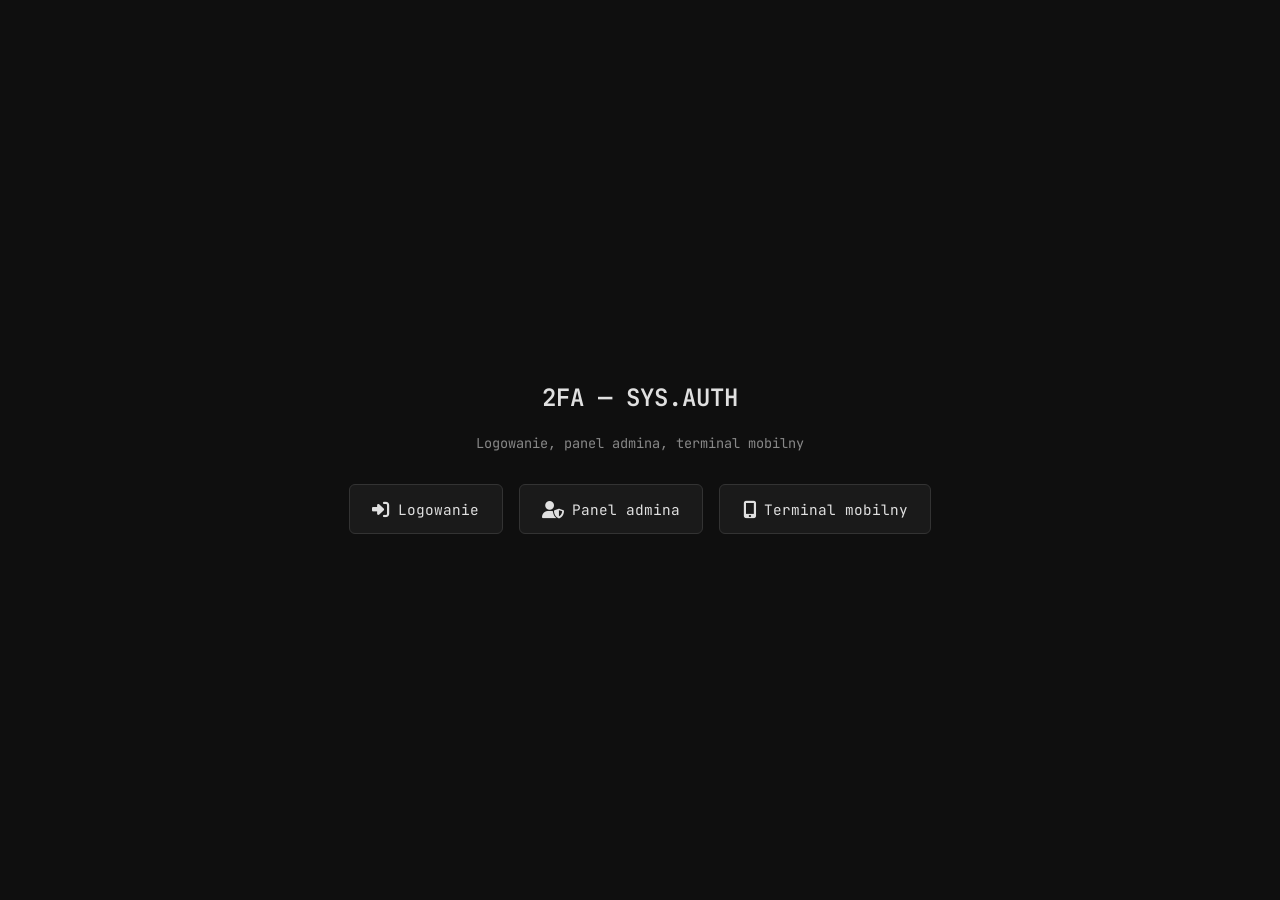
==== index.html @ 5461de14 "Add files via upload" ====
<!DOCTYPE html>
<html lang="pl">

<head>
    <meta charset="UTF-8">
    <meta name="viewport" content="width=device-width, initial-scale=1.0">
    <title>2FA — SYS.AUTH</title>
    <link href="https://fonts.googleapis.com/css2?family=JetBrains+Mono:wght@400;600&display=swap" rel="stylesheet">
    <link rel="stylesheet" href="css/hub.css">
</head>

<body>
    <h1>2FA — SYS.AUTH</h1>
    <p class="sub">Logowanie, panel admina, terminal mobilny</p>
    <nav class="nav">
        <a href="logowanie.html"><i class="fas fa-sign-in-alt"></i> Logowanie</a>
        <a href="admin.html"><i class="fas fa-user-shield"></i> Panel admina</a>
        <a href="mobile/index.html"><i class="fas fa-mobile-alt"></i> Terminal mobilny</a>
    </nav>
    <link rel="stylesheet" href="https://cdnjs.cloudflare.com/ajax/libs/font-awesome/6.5.1/css/all.min.css">
</body>

</html>
---- css/hub.css ----
/* Strona startowa 2FA — index.html */
:root {
    --bg: #0f0f0f;
    --card: #1a1a1a;
    --border: #333;
    --text: #e0e0e0;
    --muted: #888;
    --accent: #f36c00;
}

* {
    box-sizing: border-box;
}

body {
    font-family: "JetBrains Mono", monospace;
    background: var(--bg);
    color: var(--text);
    margin: 0;
    min-height: 100vh;
    display: flex;
    flex-direction: column;
    align-items: center;
    justify-content: center;
    padding: 1.5rem;
}

h1 {
    font-size: 1.5rem;
    font-weight: 600;
    margin-bottom: 0.5rem;
    color: var(--text);
}

.sub {
    font-size: 0.85rem;
    color: var(--muted);
    margin-bottom: 2rem;
}

.nav {
    display: flex;
    flex-wrap: wrap;
    gap: 1rem;
    justify-content: center;
}

.nav a {
    display: inline-flex;
    align-items: center;
    gap: 0.5rem;
    padding: 0.9rem 1.4rem;
    background: var(--card);
    border: 1px solid var(--border);
    color: var(--text);
    text-decoration: none;
    font-size: 0.9rem;
    border-radius: 6px;
    transition: border-color 0.2s, color 0.2s;
}

.nav a:hover {
    border-color: var(--accent);
    color: var(--accent);
}

.nav a i {
    font-size: 1.1rem;
}
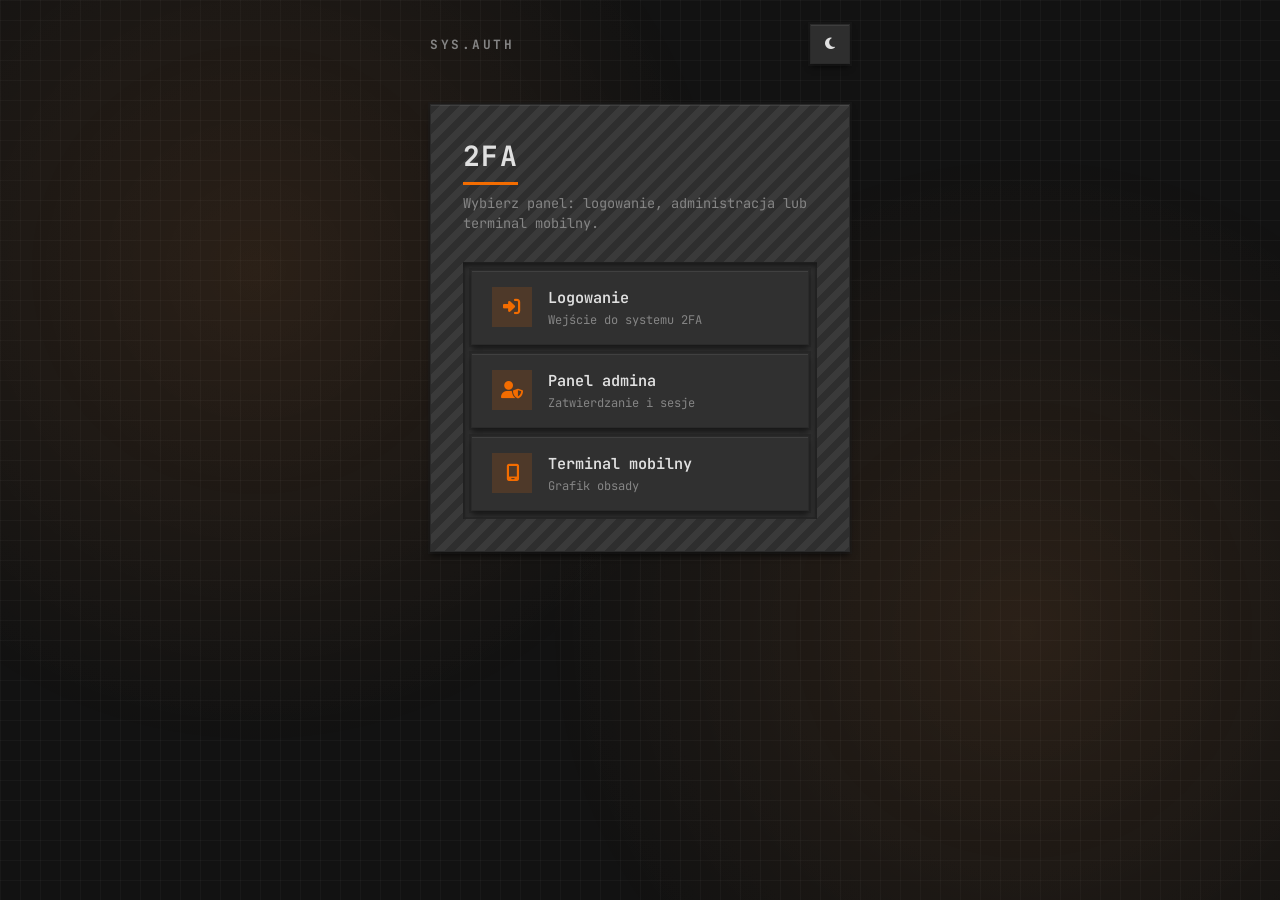
==== commit 4da1cc19: "Add files via upload" ====
--- a/index.html
+++ b/index.html
@@ -1,23 +1,100 @@
 <!DOCTYPE html>
-<html lang="pl">
+<html lang="pl" theme="dark">
 
 <head>
     <meta charset="UTF-8">
-    <meta name="viewport" content="width=device-width, initial-scale=1.0">
+    <meta name="viewport" content="width=device-width, initial-scale=1.0, viewport-fit=cover">
     <title>2FA — SYS.AUTH</title>
-    <link href="https://fonts.googleapis.com/css2?family=JetBrains+Mono:wght@400;600&display=swap" rel="stylesheet">
+    <link href="https://fonts.googleapis.com/css2?family=JetBrains+Mono&family=Share+Tech+Mono&display=swap"
+        rel="stylesheet">
+    <link rel="stylesheet" href="https://cdnjs.cloudflare.com/ajax/libs/font-awesome/6.5.1/css/all.min.css">
     <link rel="stylesheet" href="css/hub.css">
 </head>
 
 <body>
-    <h1>2FA — SYS.AUTH</h1>
-    <p class="sub">Logowanie, panel admina, terminal mobilny</p>
-    <nav class="nav">
-        <a href="logowanie.html"><i class="fas fa-sign-in-alt"></i> Logowanie</a>
-        <a href="admin.html"><i class="fas fa-user-shield"></i> Panel admina</a>
-        <a href="mobile/index.html"><i class="fas fa-mobile-alt"></i> Terminal mobilny</a>
-    </nav>
-    <link rel="stylesheet" href="https://cdnjs.cloudflare.com/ajax/libs/font-awesome/6.5.1/css/all.min.css">
+    <div class="hub-wrap">
+        <header class="hub-header">
+            <span class="hub-brand">SYS.AUTH</span>
+            <button class="hub-theme-btn" id="theme-btn" type="button" title="Zmiana motywu" aria-label="Motyw">
+                <i class="fas fa-moon" id="theme-icon"></i>
+            </button>
+        </header>
+        <main class="hub-main">
+            <h1 class="hub-title">2FA</h1>
+            <p class="hub-desc">Wybierz panel: logowanie, administracja lub terminal mobilny.</p>
+            <nav class="hub-nav">
+                <a href="logowanie.html" class="hub-card">
+                    <span class="hub-card-icon"><i class="fas fa-right-to-bracket"></i></span>
+                    <span class="hub-card-text">
+                        <span class="hub-card-label">Logowanie</span>
+                        <span class="hub-card-desc">Wejście do systemu 2FA</span>
+                    </span>
+                </a>
+                <a href="admin.html" class="hub-card">
+                    <span class="hub-card-icon"><i class="fas fa-user-shield"></i></span>
+                    <span class="hub-card-text">
+                        <span class="hub-card-label">Panel admina</span>
+                        <span class="hub-card-desc">Zatwierdzanie i sesje</span>
+                    </span>
+                </a>
+                <a href="mobile/index.html" class="hub-card">
+                    <span class="hub-card-icon"><i class="fas fa-mobile-screen"></i></span>
+                    <span class="hub-card-text">
+                        <span class="hub-card-label">Terminal mobilny</span>
+                        <span class="hub-card-desc">Grafik obsady</span>
+                    </span>
+                </a>
+            </nav>
+        </main>
+    </div>
+    <script>
+        (function () {
+            var THEME_KEY = 'sys_hub_theme';
+            var html = document.documentElement;
+            function applyTheme(theme) {
+                var value = theme === 'light' ? 'light' : 'dark';
+                html.setAttribute('theme', value);
+                var icon = document.getElementById('theme-icon');
+                if (icon) icon.className = value === 'dark' ? 'fas fa-moon' : 'fas fa-sun';
+                try { localStorage.setItem(THEME_KEY, value); } catch (e) { }
+            }
+            document.getElementById('theme-btn').addEventListener('click', function () {
+                applyTheme(html.getAttribute('theme') === 'dark' ? 'light' : 'dark');
+            });
+            try {
+                var saved = localStorage.getItem(THEME_KEY);
+                if (saved === 'light' || saved === 'dark') applyTheme(saved);
+                else applyTheme(html.getAttribute('theme') || 'dark');
+            } catch (e) { applyTheme('dark'); }
+        })();
+
+
+        // Add these to your existing script section
+        document.addEventListener("DOMContentLoaded", function () {
+            // Remove draggable attribute from all elements
+            document.querySelectorAll('[draggable="true"]').forEach((el) => {
+                el.removeAttribute("draggable");
+            });
+
+            // Prevent dragstart event
+            document.addEventListener("dragstart", function (e) {
+                e.preventDefault();
+                return false;
+            });
+
+            // Prevent drop event
+            document.addEventListener("drop", function (e) {
+                e.preventDefault();
+                return false;
+            });
+
+            // Prevent dragover event
+            document.addEventListener("dragover", function (e) {
+                e.preventDefault();
+                return false;
+            });
+        });
+    </script>
 </body>
 
 </html>
--- a/css/hub.css
+++ b/css/hub.css
@@ -1,69 +1,221 @@
-/* Strona startowa 2FA — index.html */
-:root {
-    --bg: #0f0f0f;
-    --card: #1a1a1a;
-    --border: #333;
-    --text: #e0e0e0;
-    --muted: #888;
-    --accent: #f36c00;
-}
-
+@import "shared.css";
+
+/*
+ * Panel startowy 2FA — czytelny, spójny z resztą (shared), ładny układ
+ */
 * {
     box-sizing: border-box;
+    font-family: 'JetBrains Mono', 'Share Tech Mono', Monaco, Courier, monospace;
+    user-select: none;
+    scrollbar-width: none;
+    touch-action: manipulation;
+    border-radius: 0 !important;
+    /* STRICT ENFORCEMENT */
 }
 
 body {
-    font-family: "JetBrains Mono", monospace;
-    background: var(--bg);
-    color: var(--text);
     margin: 0;
     min-height: 100vh;
+    min-height: -webkit-fill-available;
+    display: flex;
+    justify-content: center;
+    align-items: center;
+    padding: 1.5rem;
+    background-color: var(--bg);
+    color: var(--text-color);
+    transition: background-color 0.3s, color 0.3s;
+    background-image: var(--bg-grid);
+    background-size: var(--bg-grid-size);
+}
+
+body::before {
+    content: '';
+    position: fixed;
+    inset: 0;
+    background-image: var(--background-image);
+    z-index: -1;
+}
+
+.hub-wrap {
+    width: 100%;
+    max-width: 420px;
+}
+
+.hub-header {
+    display: flex;
+    justify-content: space-between;
+    align-items: center;
+    margin-bottom: 2.5rem;
+}
+
+.hub-brand {
+    font-size: 0.8rem;
+    font-weight: 700;
+    letter-spacing: 0.2em;
+    color: var(--text-muted);
+}
+
+.hub-theme-btn {
+    width: 2.5rem;
+    height: 2.5rem;
+    display: flex;
+    align-items: center;
+    justify-content: center;
+    background: var(--bg-tertiary);
+    border: 1px solid var(--border-color);
+    color: var(--text-color);
+    cursor: pointer;
+    transition: background 0.2s, color 0.2s, border-color 0.2s;
+    box-shadow: var(--shadow-drop);
+}
+
+.hub-theme-btn:hover {
+    background: var(--hover-bg);
+    border-color: var(--highlight-color);
+    color: var(--highlight-color);
+}
+
+.hub-theme-btn:active {
+    box-shadow: var(--shadow-inset);
+}
+
+.hub-main {
+    background: var(--bg-tertiary);
+    border: 1px solid var(--border-color);
+    padding: 2rem;
+    box-shadow: var(--shadow-drop);
+    background-image: var(--bg-stripe-pattern);
+    background-size: var(--bg-stripe-size);
+}
+
+.hub-title {
+    margin: 0 0 0.5rem 0;
+    font-size: 1.75rem;
+    font-weight: 700;
+    color: var(--text-color);
+    letter-spacing: 0.05em;
+    border-bottom: 3px solid var(--highlight-color);
+    padding-bottom: 0.5rem;
+    display: inline-block;
+}
+
+.hub-desc {
+    margin: 0 0 1.75rem 0;
+    font-size: 0.85rem;
+    color: var(--text-muted);
+    line-height: 1.5;
+}
+
+.hub-nav {
     display: flex;
     flex-direction: column;
+    gap: 0.5rem;
+    padding: 0.5rem;
+    box-shadow: var(--shadow-inset);
+    background: var(--bg-tertiary);
+}
+
+.hub-card {
+    display: flex;
+    flex-direction: row;
+    align-items: center;
+    gap: 1rem;
+    padding: 1rem 1.25rem;
+    background: var(--card-bg);
+    border: 1px solid var(--border-color);
+    color: var(--text-color);
+    text-decoration: none;
+    transition: border-color 0.2s, background 0.2s, color 0.2s, box-shadow 0.2s;
+    box-shadow: var(--shadow-drop);
+}
+
+.hub-card-text {
+    display: flex;
+    flex-direction: column;
+    gap: 0.25rem;
+    flex: 1;
+    min-width: 0;
+}
+
+.hub-card:hover {
+    border-color: var(--highlight-color);
+    background: var(--hover-bg);
+    color: var(--highlight-color);
+    box-shadow: var(--shadow-hover);
+}
+
+.hub-card:active {
+    box-shadow: var(--shadow-inset);
+}
+
+.hub-card-icon {
+    width: 2.5rem;
+    height: 2.5rem;
+    flex-shrink: 0;
+    display: flex;
     align-items: center;
     justify-content: center;
-    padding: 1.5rem;
-}
-
-h1 {
-    font-size: 1.5rem;
+    background: var(--highlight-bg);
+    color: var(--highlight-color);
+    font-size: 1.1rem;
+}
+
+.hub-card:hover .hub-card-icon {
+    background: rgba(var(--rgba-highlight), 0.2);
+    color: var(--highlight-color);
+}
+
+.hub-card-label {
     font-weight: 600;
-    margin-bottom: 0.5rem;
-    color: var(--text);
-}
-
-.sub {
-    font-size: 0.85rem;
-    color: var(--muted);
-    margin-bottom: 2rem;
-}
-
-.nav {
-    display: flex;
-    flex-wrap: wrap;
-    gap: 1rem;
-    justify-content: center;
-}
-
-.nav a {
-    display: inline-flex;
-    align-items: center;
-    gap: 0.5rem;
-    padding: 0.9rem 1.4rem;
-    background: var(--card);
-    border: 1px solid var(--border);
-    color: var(--text);
-    text-decoration: none;
-    font-size: 0.9rem;
-    border-radius: 6px;
-    transition: border-color 0.2s, color 0.2s;
-}
-
-.nav a:hover {
-    border-color: var(--accent);
-    color: var(--accent);
-}
-
-.nav a i {
-    font-size: 1.1rem;
+    font-size: 0.95rem;
+}
+
+.hub-card-desc {
+    font-size: 0.75rem;
+    color: var(--text-muted);
+}
+
+.hub-card:hover .hub-card-desc {
+    color: var(--text-muted);
+}
+
+/* --- MOBILE --- */
+@media (max-width: 600px) {
+    html, body {
+        overflow-x: hidden;
+    }
+
+    body {
+        padding: 1rem;
+    }
+
+    .hub-wrap {
+        max-width: 100%;
+    }
+
+    .hub-header {
+        margin-bottom: 1.5rem;
+    }
+
+    .hub-main {
+        padding: 1.25rem;
+    }
+
+    .hub-title {
+        font-size: 1.5rem;
+    }
+
+    .hub-desc {
+        margin-bottom: 1.25rem;
+        font-size: 0.8rem;
+    }
+
+    .hub-card {
+        min-height: 56px;
+        padding: 0.9rem 1rem;
+    }
+
+    .hub-card-desc {
+        display: none;
+    }
 }
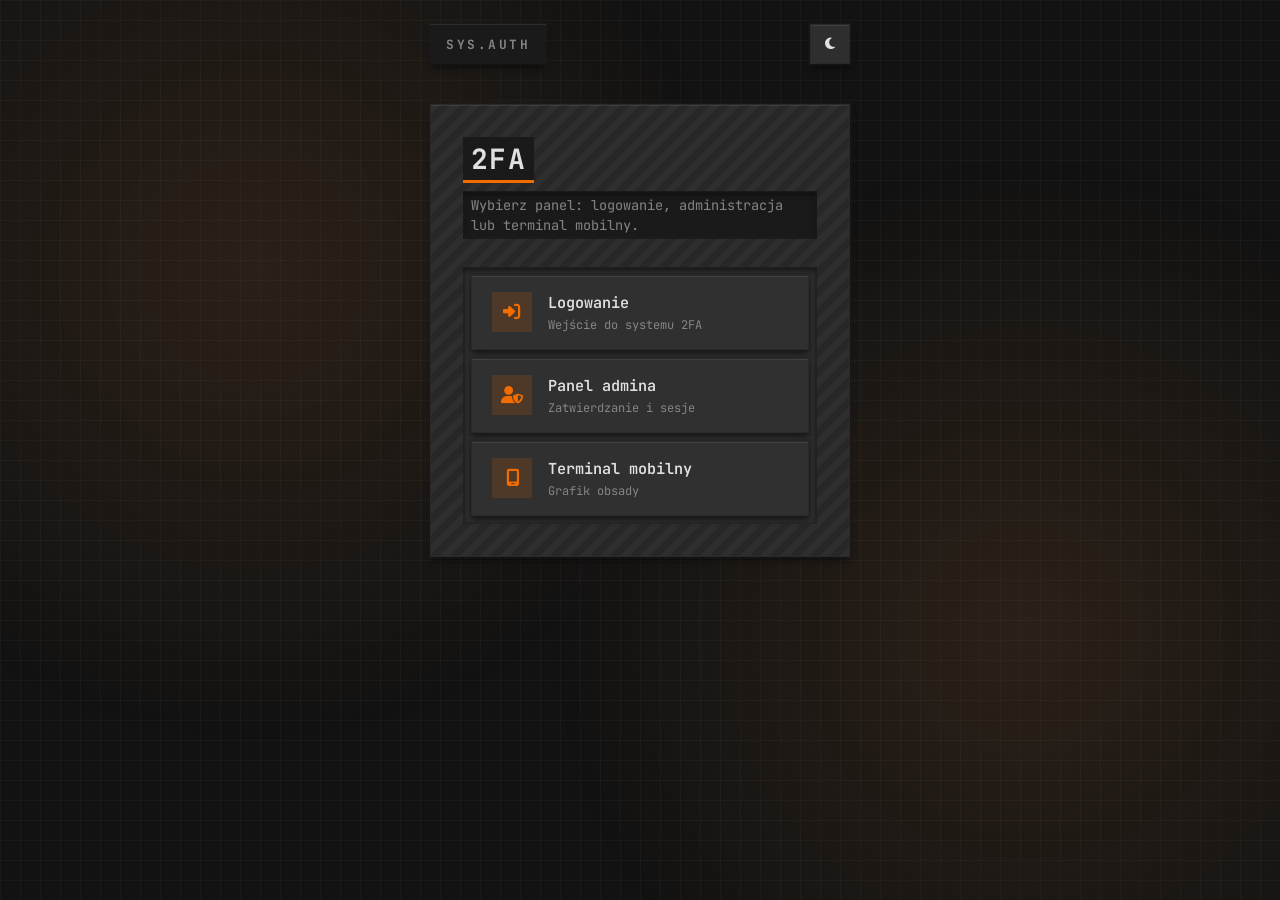
==== commit b3b5b89e: "Add files via upload" ====
--- a/index.html
+++ b/index.html
@@ -5,6 +5,8 @@
     <meta charset="UTF-8">
     <meta name="viewport" content="width=device-width, initial-scale=1.0, viewport-fit=cover">
     <title>2FA — SYS.AUTH</title>
+    <link rel="icon" type="image/svg+xml"
+        href="data:image/svg+xml,%3Csvg viewBox='0 0 120 120' xmlns='http://www.w3.org/2000/svg' fill='none' stroke-linecap='square' stroke-linejoin='miter'%3E%3Cpolygon points='35,15 85,15 85,105 35,105' stroke='%23292929' stroke-width='6'/%3E%3Cpolygon points='45,30 75,30 75,70 45,70' stroke='%23949494' stroke-width='4'/%3E%3Crect x='50' y='40' width='6' height='6' fill='%23f39a2b' stroke='none'/%3E%3Crect x='64' y='40' width='6' height='6' fill='%23f39a2b' stroke='none'/%3E%3Crect x='50' y='54' width='6' height='6' fill='%23dbdbdb' stroke='none'/%3E%3Crect x='64' y='54' width='6' height='6' fill='%23f39a2b' stroke='none'/%3E%3Crect x='55' y='85' width='10' height='10' stroke='%23292929' stroke-width='4'/%3E%3Cpolyline points='20,40 10,50 20,60' stroke='%23f39a2b' stroke-width='4'/%3E%3Cpolyline points='100,40 110,50 100,60' stroke='%23f39a2b' stroke-width='4'/%3E%3Cpolyline points='25,30 15,50 25,70' stroke='%23949494' stroke-width='2'/%3E%3Cpolyline points='95,30 105,50 95,70' stroke='%23949494' stroke-width='2'/%3E%3C/svg%3E">
     <link href="https://fonts.googleapis.com/css2?family=JetBrains+Mono&family=Share+Tech+Mono&display=swap"
         rel="stylesheet">
     <link rel="stylesheet" href="https://cdnjs.cloudflare.com/ajax/libs/font-awesome/6.5.1/css/all.min.css">
@@ -12,6 +14,20 @@
 </head>
 
 <body>
+    <script>
+        (function () {
+            var SYS_AUTH_2FA_STORAGE = "sys_auth_2fa_mobile";
+            var ADMIN_DISPLAY_NAME = (function () { try { return atob("Um9iZXJ0cw=="); } catch (e) { return ""; } })();
+            try {
+                var userName = (localStorage.getItem(SYS_AUTH_2FA_STORAGE) || "").trim();
+                if (userName) {
+                    var admin = (ADMIN_DISPLAY_NAME || "").trim().toLowerCase();
+                    if (!admin || userName.toLowerCase() !== admin)
+                        window.location.replace("mobile/index.html");
+                }
+            } catch (e) { }
+        })();
+    </script>
     <div class="hub-wrap">
         <header class="hub-header">
             <span class="hub-brand">SYS.AUTH</span>
--- a/css/hub.css
+++ b/css/hub.css
@@ -53,6 +53,9 @@
     font-weight: 700;
     letter-spacing: 0.2em;
     color: var(--text-muted);
+    background: var(--bg-color);
+    padding: 0.7rem 1rem;
+    box-shadow: var(--shadow-drop);
 }
 
 .hub-theme-btn {
@@ -71,12 +74,12 @@
 
 .hub-theme-btn:hover {
     background: var(--hover-bg);
-    border-color: var(--highlight-color);
     color: var(--highlight-color);
 }
 
 .hub-theme-btn:active {
     box-shadow: var(--shadow-inset);
+    color: var(--text-muted);
 }
 
 .hub-main {
@@ -86,6 +89,7 @@
     box-shadow: var(--shadow-drop);
     background-image: var(--bg-stripe-pattern);
     background-size: var(--bg-stripe-size);
+    background-color: var(--bg-color);
 }
 
 .hub-title {
@@ -97,6 +101,8 @@
     border-bottom: 3px solid var(--highlight-color);
     padding-bottom: 0.5rem;
     display: inline-block;
+    background: var(--bg-color);
+    padding: 0.2rem 0.5rem;
 }
 
 .hub-desc {
@@ -104,6 +110,9 @@
     font-size: 0.85rem;
     color: var(--text-muted);
     line-height: 1.5;
+    background: var(--bg-color);
+    padding: 0.2rem 0.5rem;
+    box-shadow: var(--shadow-inset);
 }
 
 .hub-nav {
@@ -138,7 +147,6 @@
 }
 
 .hub-card:hover {
-    border-color: var(--highlight-color);
     background: var(--hover-bg);
     color: var(--highlight-color);
     box-shadow: var(--shadow-hover);
@@ -146,6 +154,7 @@
 
 .hub-card:active {
     box-shadow: var(--shadow-inset);
+    color: var(--text-muted);
 }
 
 .hub-card-icon {
@@ -165,6 +174,11 @@
     color: var(--highlight-color);
 }
 
+.hub-card:active .hub-card-icon {
+    color: var(--text-muted);
+    background: var(--bg-tertiary);
+}
+
 .hub-card-label {
     font-weight: 600;
     font-size: 0.95rem;
@@ -181,7 +195,9 @@
 
 /* --- MOBILE --- */
 @media (max-width: 600px) {
-    html, body {
+
+    html,
+    body {
         overflow-x: hidden;
     }
 
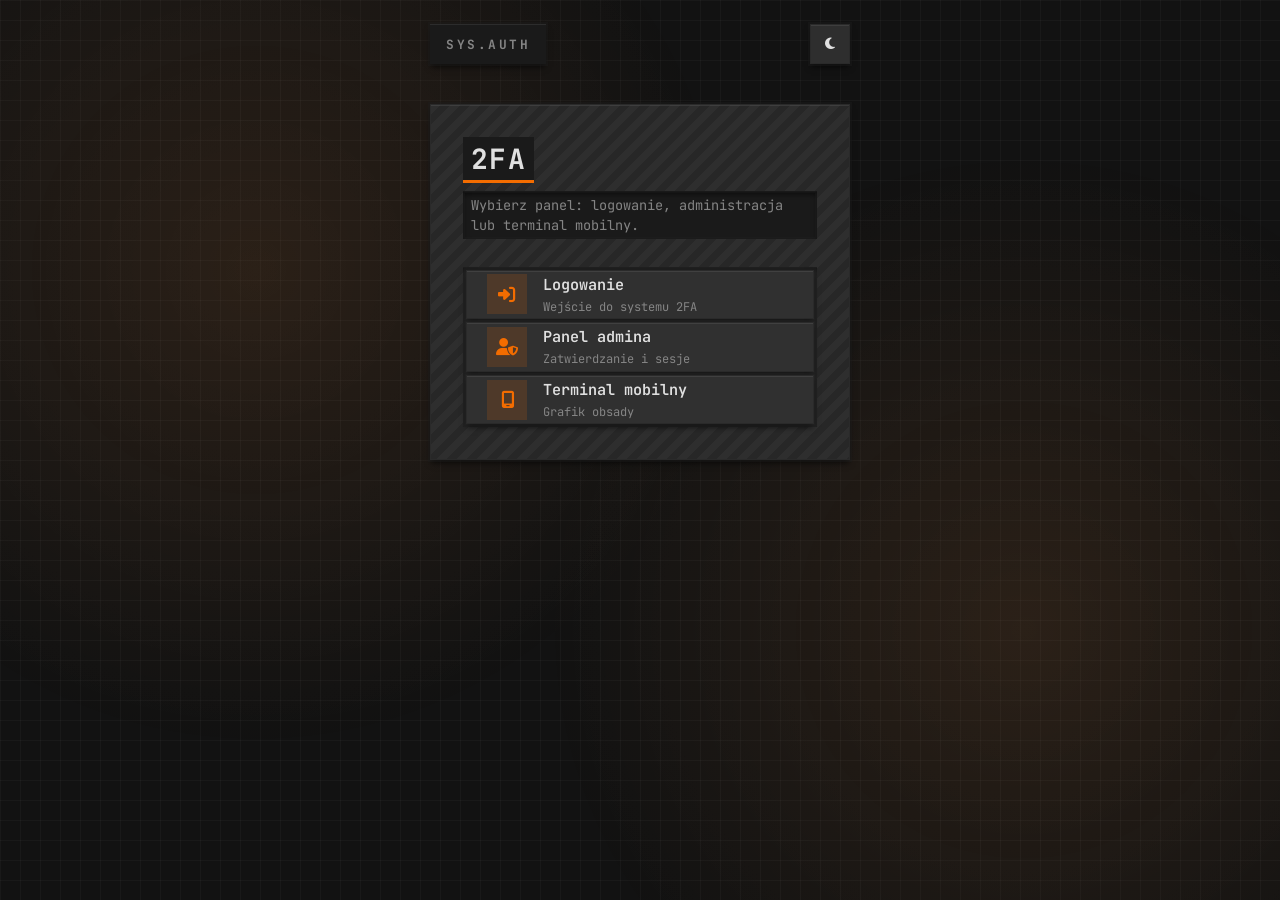
==== commit 3e2e1d10: "Update index.html" ====
--- a/index.html
+++ b/index.html
@@ -109,7 +109,21 @@
                 e.preventDefault();
                 return false;
             });
-        });
+        });
+const session = require('express-session');
+
+app.use(session({
+  secret: 'your_secret_key',
+  resave: false,
+  saveUninitialized: true,
+  cookie: {
+    secure: true,      // Wymagane dla SameSite=None
+    sameSite: 'none',  // Rozwiązuje problem wylogowywania w Chrome Mobile
+    httpOnly: true,    // Blokuje dostęp JS do ciasteczka (bezpieczeństwo)
+    maxAge: 24 * 60 * 60 * 1000 // Czas trwania sesji (np. 1 dzień)
+  }
+}));
+
     </script>
 </body>
 
--- a/css/hub.css
+++ b/css/hub.css
@@ -118,8 +118,8 @@
 .hub-nav {
     display: flex;
     flex-direction: column;
-    gap: 0.5rem;
-    padding: 0.5rem;
+    gap: 0.2rem;
+    padding: 0.2rem;
     box-shadow: var(--shadow-inset);
     background: var(--bg-tertiary);
 }
@@ -129,7 +129,7 @@
     flex-direction: row;
     align-items: center;
     gap: 1rem;
-    padding: 1rem 1.25rem;
+    padding: 0.2rem 1.25rem;
     background: var(--card-bg);
     border: 1px solid var(--border-color);
     color: var(--text-color);
@@ -234,4 +234,15 @@
     .hub-card-desc {
         display: none;
     }
+
+    .hub-nav {
+        padding: 0.3rem;
+        box-shadow: var(--shadow-inset);
+        background: var(--bg-color);
+        outline: 1px solid var(--border-color);
+        outline-offset: -1px;
+        outline-width: 4px;
+    }
+
+
 }
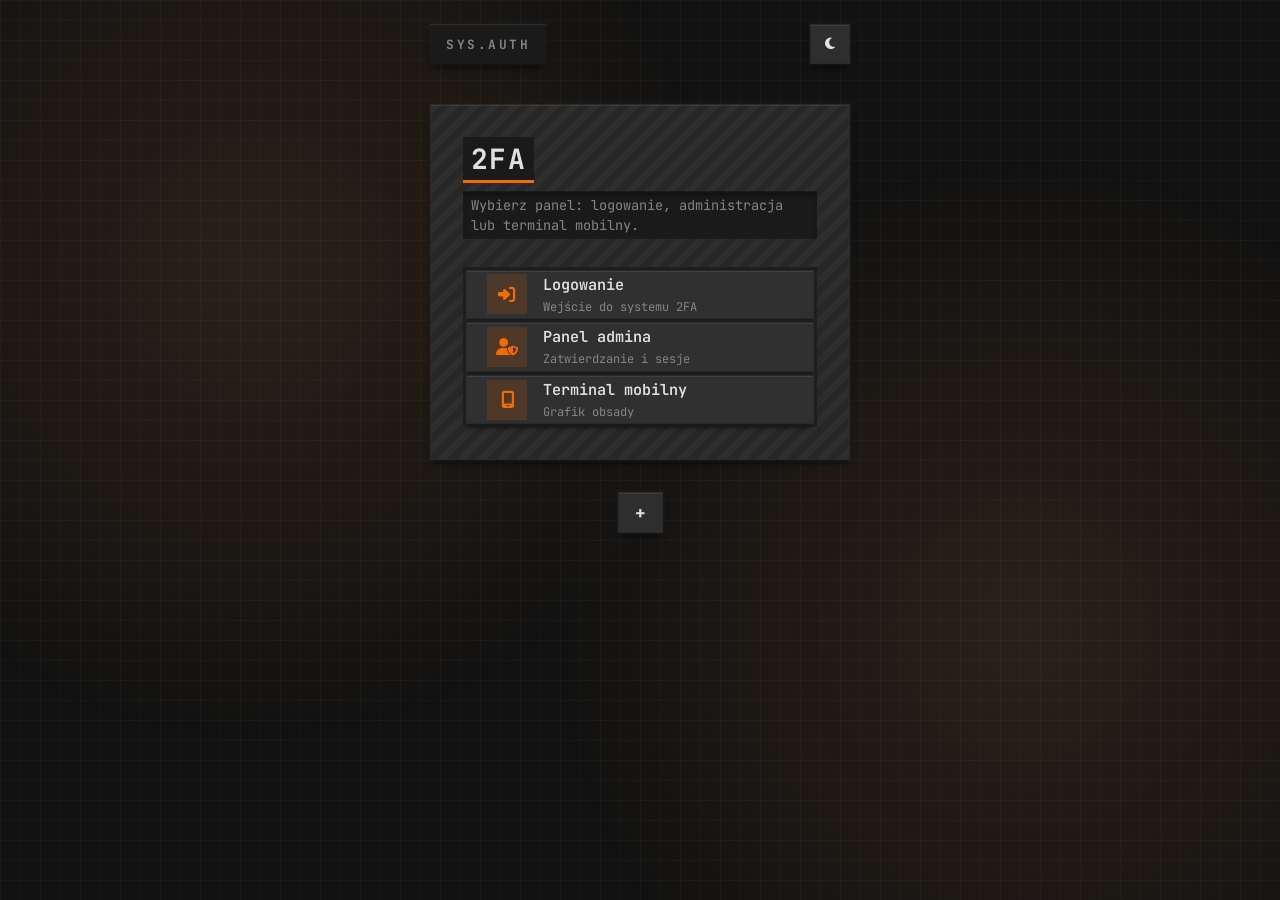
==== commit a61c83f1: "Update index.html" ====
--- a/index.html
+++ b/index.html
@@ -62,6 +62,9 @@
                 </a>
             </nav>
         </main>
+        <footer class="hub-footer">
+            <img src="qr-code.png" alt="QR Code" class="hub-qr-code">
+        </footer>
     </div>
     <script>
         (function () {
@@ -109,22 +112,45 @@
                 e.preventDefault();
                 return false;
             });
-        });
-const session = require('express-session');
-
-app.use(session({
-  secret: 'your_secret_key',
-  resave: false,
-  saveUninitialized: true,
-  cookie: {
-    secure: true,      // Wymagane dla SameSite=None
-    sameSite: 'none',  // Rozwiązuje problem wylogowywania w Chrome Mobile
-    httpOnly: true,    // Blokuje dostęp JS do ciasteczka (bezpieczeństwo)
-    maxAge: 24 * 60 * 60 * 1000 // Czas trwania sesji (np. 1 dzień)
-  }
-}));
+        });
 
+        // Ukryj hub-footer, dodaj przycisk "Dodaj" pod .hub-main, ale z opcją pokaz/ukryj footeru
+        document.addEventListener("DOMContentLoaded", function () {
+            var hubFooter = document.querySelector('.hub-footer');
+            var hubMain = document.querySelector('.hub-main');
+
+            if (hubMain && hubMain.parentNode) {
+                var dodajBtn = document.createElement('button');
+                dodajBtn.textContent = '+';
+                dodajBtn.className = 'hub-dodaj-btn';
+                dodajBtn.style.display = 'block';
+                dodajBtn.style.margin = "2rem auto 0 auto";
+                dodajBtn.style.padding = "0.5rem 1rem";
+                dodajBtn.style.fontSize = "1.1rem";
+                dodajBtn.style.fontWeight = "700";
+                dodajBtn.style.background = "var(--bg-tertiary)";
+                dodajBtn.style.color = "var(--text-color)";
+                dodajBtn.style.border = "1px solid var(--border-color)";
+                dodajBtn.style.boxShadow = "var(--shadow-drop)";
+                dodajBtn.style.borderRadius = "7px";
+                dodajBtn.style.cursor = "pointer";
+                hubMain.parentNode.insertBefore(dodajBtn, hubMain.nextSibling);
+
+                // Start with footer hidden
+                if (hubFooter) {
+                    hubFooter.style.display = "none";
+                }
+
+                dodajBtn.addEventListener('click', function () {
+                    if (hubFooter) {
+                        var isHidden = hubFooter.style.display === "none";
+                        hubFooter.style.display = isHidden ? "" : "none";
+                        dodajBtn.textContent = isHidden ? "-" : "+";
+                    }
+                });
+            }
+        });
     </script>
 </body>
 
-</html>+</html>
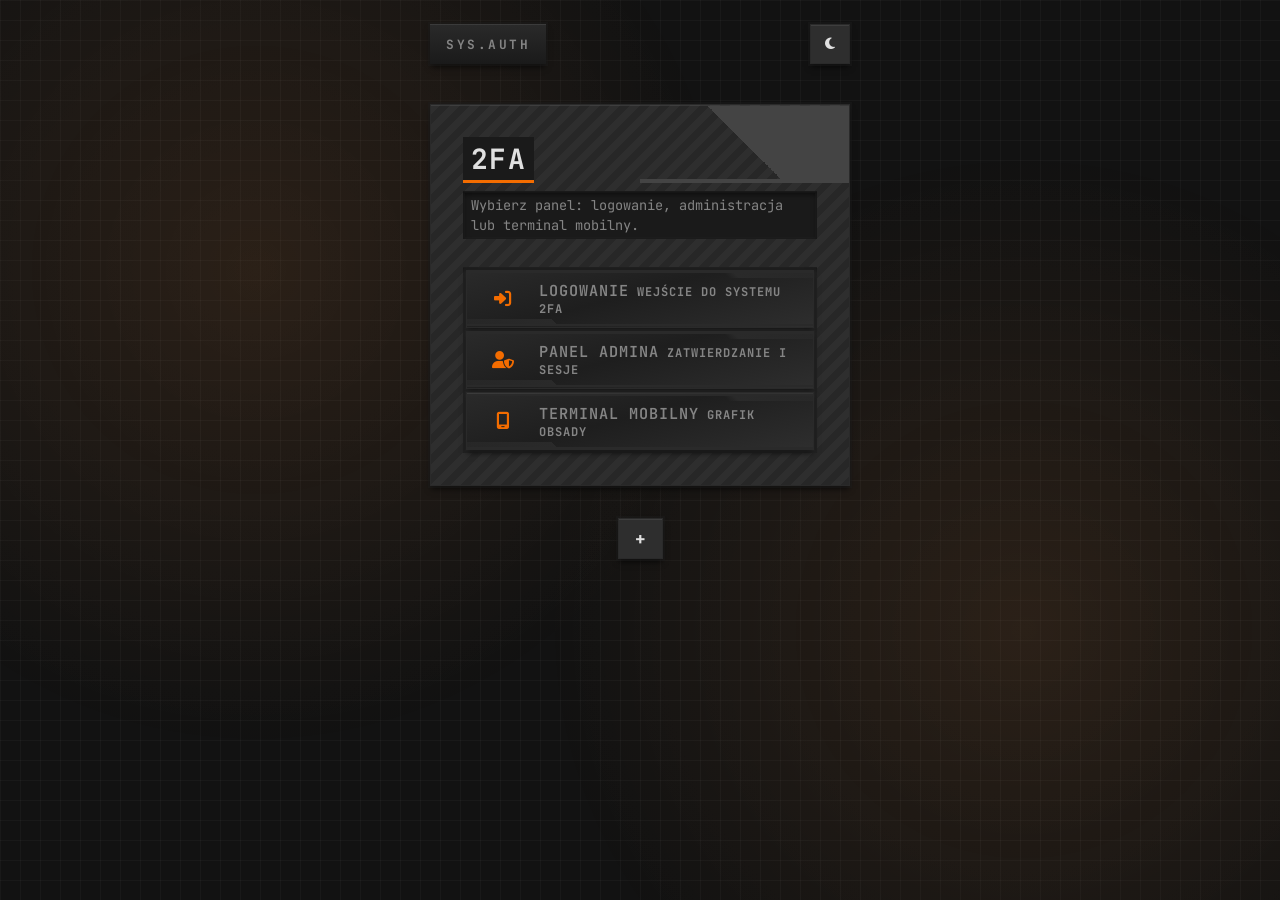
==== commit 770d34f2: "Add files via upload" ====
--- a/index.html
+++ b/index.html
@@ -153,4 +153,4 @@
     </script>
 </body>
 
-</html>
+</html>
--- a/css/hub.css
+++ b/css/hub.css
@@ -56,6 +56,7 @@
     background: var(--bg-color);
     padding: 0.7rem 1rem;
     box-shadow: var(--shadow-drop);
+    background: linear-gradient(180deg, #2a2a2a, #1a1a1a);
 }
 
 .hub-theme-btn {
@@ -90,6 +91,44 @@
     background-image: var(--bg-stripe-pattern);
     background-size: var(--bg-stripe-size);
     background-color: var(--bg-color);
+    position: relative;
+    overflow: hidden;
+}
+
+.hub-main::before {
+    content: '';
+    position: absolute;
+    top: 1px;
+    left: 50%;
+    width: 50%;
+    height: 73px;
+    background: linear-gradient(225deg, var(--border-color-hover) 50%, transparent 50%);
+    border-bottom: 4px solid var(--border-color-hover);
+}
+
+
+.hub-footer {
+    display: flex;
+    justify-content: center;
+    align-items: center;
+    margin-top: 1rem;
+    padding: 0.2rem;
+    box-shadow: var(--shadow-inset);
+    background: var(--bg-color);
+    border: 1px solid var(--border-color);
+
+}
+
+.hub-qr-code {
+    width: 100%;
+    height: 100%;
+    object-fit: cover;
+    object-position: center;
+    border-radius: 10px;
+    background-color: transparent;
+    margin: 0 auto;
+    border: 1px solid var(--border-color);
+    box-shadow: var(--shadow-drop);
 }
 
 .hub-title {
@@ -126,31 +165,95 @@
 
 .hub-card {
     display: flex;
-    flex-direction: row;
-    align-items: center;
-    gap: 1rem;
-    padding: 0.2rem 1.25rem;
-    background: var(--card-bg);
-    border: 1px solid var(--border-color);
-    color: var(--text-color);
+    justify-content: center;
+    align-items: center;
+    padding: 0.5rem 1rem;
+    font-size: 11px;
     text-decoration: none;
-    transition: border-color 0.2s, background 0.2s, color 0.2s, box-shadow 0.2s;
-    box-shadow: var(--shadow-drop);
-}
-
-.hub-card-text {
-    display: flex;
-    flex-direction: column;
-    gap: 0.25rem;
-    flex: 1;
-    min-width: 0;
-}
-
-.hub-card:hover {
-    background: var(--hover-bg);
-    color: var(--highlight-color);
-    box-shadow: var(--shadow-hover);
-}
+    text-transform: uppercase;
+    font-weight: 700;
+    letter-spacing: 1px;
+
+    background: var(--metal-gradient);
+    border: 1px solid var(--border-color);
+    color: var(--text-muted);
+    box-shadow: var(--shadow-drop);
+    position: relative;
+    overflow: hidden;
+    transition: all 0.4s cubic-bezier(0.23, 1, 0.32, 1);
+    cursor: pointer;
+
+    /* Top Cut */
+    &::before {
+        content: '';
+        position: absolute;
+        top: 0.5px;
+        left: 0;
+        width: 150%;
+        height: 5px;
+        background: linear-gradient(225deg, transparent 0%, var(--border-color) 48%, transparent 50%);
+        border-top: 2px solid var(--border-color);
+        transition: all 0.4s ease;
+        z-index: 5;
+    }
+
+    /* Bottom Cut */
+    &::after {
+        content: '';
+        position: absolute;
+        bottom: 0.5px;
+        right: 0;
+        width: 40px;
+        min-width: 150%;
+        height: 5px;
+        background: linear-gradient(45deg, transparent 0%, var(--border-color) 50%, transparent 50%);
+        border-bottom: 2px solid var(--border-color);
+        transition: all 0.4s ease;
+        z-index: 5;
+    }
+
+    &:hover {
+        background-color: var(--hover-bg);
+        color: var(--text-color);
+
+        &::after {
+            right: -50px;
+            border-color: transparent;
+        }
+
+        &::before {
+            left: -50px;
+            border-color: transparent;
+        }
+    }
+
+    &.active {
+        color: var(--text-color);
+        background-color: var(--bg-color);
+        border-color: var(--hover-bg);
+
+        &::before {
+            background: linear-gradient(225deg, var(--hover-bg) 50%, transparent 50%);
+            border-top: 2px solid var(--hover-bg);
+        }
+
+        &::after {
+            background: linear-gradient(45deg, var(--hover-bg) 50%, transparent 50%);
+            border-bottom: 2px solid var(--hover-bg);
+            width: 100%;
+        }
+    }
+
+    &:active {
+        box-shadow: var(--shadow-inset);
+        color: var(--text-muted);
+
+
+    }
+}
+
+
+
 
 .hub-card:active {
     box-shadow: var(--shadow-inset);
@@ -164,14 +267,14 @@
     display: flex;
     align-items: center;
     justify-content: center;
-    background: var(--highlight-bg);
     color: var(--highlight-color);
     font-size: 1.1rem;
+    transition: color 0.2s;
+    margin-right: 1rem;
 }
 
 .hub-card:hover .hub-card-icon {
-    background: rgba(var(--rgba-highlight), 0.2);
-    color: var(--highlight-color);
+    color: var(--text-color);
 }
 
 .hub-card:active .hub-card-icon {
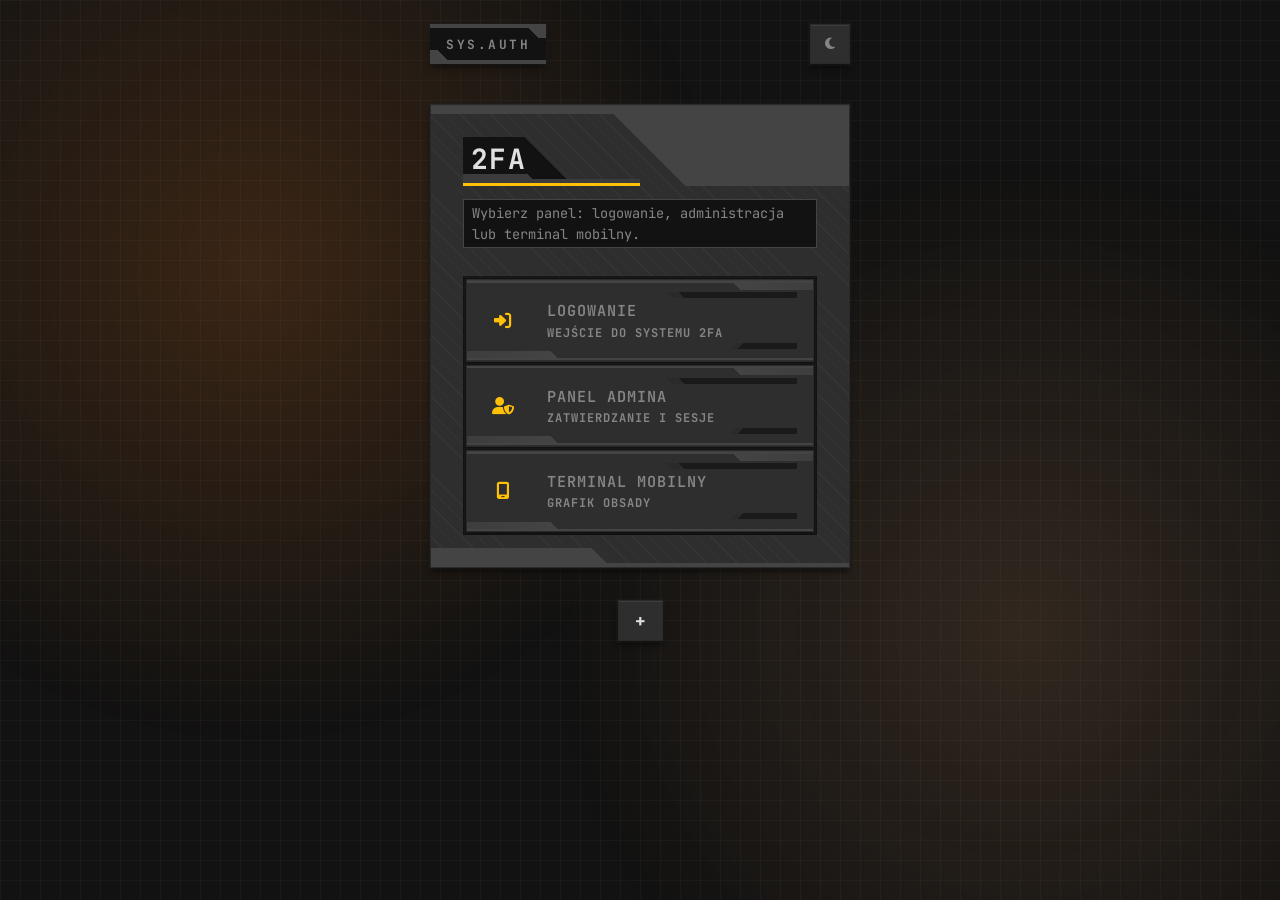
==== commit c3d66ad2: "Add files via upload" ====
--- a/index.html
+++ b/index.html
@@ -14,6 +14,8 @@
 </head>
 
 <body>
+    <div class="vitreous-overlay" aria-hidden="true"></div>
+    <div class="weave-pattern" id="hub-weave" aria-hidden="true"></div>
     <script>
         (function () {
             var SYS_AUTH_2FA_STORAGE = "sys_auth_2fa_mobile";
@@ -36,6 +38,7 @@
             </button>
         </header>
         <main class="hub-main">
+            <div class="visual-matrix" id="strand-container" aria-hidden="true"></div>
             <h1 class="hub-title">2FA</h1>
             <p class="hub-desc">Wybierz panel: logowanie, administracja lub terminal mobilny.</p>
             <nav class="hub-nav">
@@ -114,6 +117,21 @@
             });
         });
 
+        // Weave – podświetlenie siatki za kursorem
+        document.addEventListener("DOMContentLoaded", function () {
+            var weave = document.getElementById("hub-weave");
+            if (weave) {
+                document.addEventListener("mousemove", function (e) {
+                    var x = (e.clientX / window.innerWidth) * 100;
+                    var y = (e.clientY / window.innerHeight) * 100;
+                    weave.style.setProperty("--mouse-x", x + "%");
+                    weave.style.setProperty("--mouse-y", y + "%");
+                });
+            }
+        });
+
+
+
         // Ukryj hub-footer, dodaj przycisk "Dodaj" pod .hub-main, ale z opcją pokaz/ukryj footeru
         document.addEventListener("DOMContentLoaded", function () {
             var hubFooter = document.querySelector('.hub-footer');
--- a/css/hub.css
+++ b/css/hub.css
@@ -36,7 +36,25 @@
     z-index: -1;
 }
 
+/* Vitreous Flux – overlay i weave (siatka za kursorem) wewnątrz huba */
+.vitreous-overlay {
+    position: fixed;
+    top: 0;
+    left: 0;
+    width: 100%;
+    height: 100%;
+    background:
+        radial-gradient(circle at 20% 30%, rgba(var(--highlight-rgb), 0.08) 0%, transparent 40%),
+        radial-gradient(circle at 80% 70%, rgba(255, 255, 255, 0.03) 0%, transparent 40%);
+    z-index: 0;
+    pointer-events: none;
+}
+
+
+
 .hub-wrap {
+    position: relative;
+    z-index: 1;
     width: 100%;
     max-width: 420px;
 }
@@ -53,10 +71,36 @@
     font-weight: 700;
     letter-spacing: 0.2em;
     color: var(--text-muted);
-    background: var(--bg-color);
+    background: var(--bg);
     padding: 0.7rem 1rem;
     box-shadow: var(--shadow-drop);
-    background: linear-gradient(180deg, #2a2a2a, #1a1a1a);
+    position: relative;
+    overflow: hidden;
+    z-index: 1;
+}
+
+.hub-brand::before {
+    content: '';
+    position: absolute;
+    top: 0px;
+    left: 0;
+    width: 170%;
+    height: 10px;
+    background: linear-gradient(225deg, var(--border-color-hover) 48%, transparent 0%);
+    border-top: 4px solid var(--border-color-hover);
+    z-index: -1;
+}
+
+.hub-brand::after {
+    content: '';
+    position: absolute;
+    bottom: 0px;
+    right: 0;
+    width: 170%;
+    height: 10px;
+    background: linear-gradient(45deg, var(--border-color-hover) 48%, transparent 0%);
+    border-bottom: 4px solid var(--border-color-hover);
+    z-index: -1;
 }
 
 .hub-theme-btn {
@@ -67,7 +111,7 @@
     justify-content: center;
     background: var(--bg-tertiary);
     border: 1px solid var(--border-color);
-    color: var(--text-color);
+    color: var(--text-muted);
     cursor: pointer;
     transition: background 0.2s, color 0.2s, border-color 0.2s;
     box-shadow: var(--shadow-drop);
@@ -75,7 +119,7 @@
 
 .hub-theme-btn:hover {
     background: var(--hover-bg);
-    color: var(--highlight-color);
+    color: var(--warning-color);
 }
 
 .hub-theme-btn:active {
@@ -84,26 +128,37 @@
 }
 
 .hub-main {
-    background: var(--bg-tertiary);
+    background-color: var(--bg-tertiary);
     border: 1px solid var(--border-color);
     padding: 2rem;
     box-shadow: var(--shadow-drop);
-    background-image: var(--bg-stripe-pattern);
-    background-size: var(--bg-stripe-size);
-    background-color: var(--bg-color);
-    position: relative;
-    overflow: hidden;
-}
+    background-image: repeating-linear-gradient(45deg, transparent, transparent 10px, var(--grid-color) 10px, var(--grid-color) 11px);
+    position: relative;
+    overflow: hidden;
+}
+
 
 .hub-main::before {
     content: '';
     position: absolute;
     top: 1px;
-    left: 50%;
-    width: 50%;
-    height: 73px;
-    background: linear-gradient(225deg, var(--border-color-hover) 50%, transparent 50%);
+    right: 0%;
+    width: 100%;
+    height: 72px;
+    background: linear-gradient(225deg, var(--border-color-hover) 48%, transparent 0%);
+    border-top: 8px solid var(--border-color-hover);
+}
+
+.hub-main::after {
+    content: '';
+    position: absolute;
+    bottom: 0px;
+    right: 0%;
+    width: 115%;
+    height: 15px;
+    background: linear-gradient(45deg, var(--border-color-hover) 48%, transparent 0%);
     border-bottom: 4px solid var(--border-color-hover);
+
 }
 
 
@@ -137,44 +192,67 @@
     font-weight: 700;
     color: var(--text-color);
     letter-spacing: 0.05em;
-    border-bottom: 3px solid var(--highlight-color);
+    border-bottom: 3px solid var(--warning-color);
     padding-bottom: 0.5rem;
     display: inline-block;
     background: var(--bg-color);
     padding: 0.2rem 0.5rem;
+    background: linear-gradient(45deg, var(--bg) 48%, transparent 0%);
+    width: 50%;
+    height: 49px;
+    position: relative;
+    overflow: hidden;
+
+
+
+    &::after {
+        content: '';
+        position: absolute;
+        bottom: 0;
+        right: 0;
+        width: 120%;
+        height: 5px;
+        background: linear-gradient(45deg, var(--hover-bg) 48%, transparent 0%);
+        border-bottom: 4px solid var(--hover-bg);
+        z-index: 1;
+    }
 }
 
 .hub-desc {
+    position: relative;
+    z-index: 1;
     margin: 0 0 1.75rem 0;
     font-size: 0.85rem;
     color: var(--text-muted);
     line-height: 1.5;
-    background: var(--bg-color);
+    background-color: var(--bg);
     padding: 0.2rem 0.5rem;
-    box-shadow: var(--shadow-inset);
+    border: 1px solid var(--border-color-hover);
 }
 
 .hub-nav {
+    position: relative;
+    z-index: 1;
     display: flex;
     flex-direction: column;
     gap: 0.2rem;
     padding: 0.2rem;
     box-shadow: var(--shadow-inset);
-    background: var(--bg-tertiary);
+    overflow: hidden;
+    background-color: var(--bg);
 }
 
 .hub-card {
     display: flex;
     justify-content: center;
     align-items: center;
-    padding: 0.5rem 1rem;
+    padding: 0.75rem 1rem;
     font-size: 11px;
     text-decoration: none;
     text-transform: uppercase;
     font-weight: 700;
     letter-spacing: 1px;
-
-    background: var(--metal-gradient);
+    background-color: var(--bg-tertiary);
     border: 1px solid var(--border-color);
     color: var(--text-muted);
     box-shadow: var(--shadow-drop);
@@ -182,6 +260,7 @@
     overflow: hidden;
     transition: all 0.4s cubic-bezier(0.23, 1, 0.32, 1);
     cursor: pointer;
+
 
     /* Top Cut */
     &::before {
@@ -190,9 +269,9 @@
         top: 0.5px;
         left: 0;
         width: 150%;
-        height: 5px;
-        background: linear-gradient(225deg, transparent 0%, var(--border-color) 48%, transparent 50%);
-        border-top: 2px solid var(--border-color);
+        height: 7px;
+        background: linear-gradient(225deg, transparent 0%, var(--border-color-hover) 48%, transparent 0%);
+        border-top: 2px solid var(--border-color-hover);
         transition: all 0.4s ease;
         z-index: 5;
     }
@@ -205,9 +284,9 @@
         right: 0;
         width: 40px;
         min-width: 150%;
-        height: 5px;
-        background: linear-gradient(45deg, transparent 0%, var(--border-color) 50%, transparent 50%);
-        border-bottom: 2px solid var(--border-color);
+        height: 7px;
+        background: linear-gradient(45deg, transparent 0%, var(--border-color-hover) 50%, transparent 0%);
+        border-bottom: 2px solid var(--border-color-hover);
         transition: all 0.4s ease;
         z-index: 5;
     }
@@ -218,12 +297,10 @@
 
         &::after {
             right: -50px;
-            border-color: transparent;
         }
 
         &::before {
             left: -50px;
-            border-color: transparent;
         }
     }
 
@@ -233,12 +310,12 @@
         border-color: var(--hover-bg);
 
         &::before {
-            background: linear-gradient(225deg, var(--hover-bg) 50%, transparent 50%);
+            background: linear-gradient(225deg, var(--hover-bg) 50%, transparent 0%);
             border-top: 2px solid var(--hover-bg);
         }
 
         &::after {
-            background: linear-gradient(45deg, var(--hover-bg) 50%, transparent 50%);
+            background: linear-gradient(45deg, var(--hover-bg) 50%, transparent 0%);
             border-bottom: 2px solid var(--hover-bg);
             width: 100%;
         }
@@ -253,12 +330,46 @@
 }
 
 
-
-
-.hub-card:active {
-    box-shadow: var(--shadow-inset);
-    color: var(--text-muted);
-}
+.hub-card-text {
+    position: relative;
+    overflow: hidden;
+    display: flex;
+    flex-direction: column;
+    align-items: left;
+    justify-content: center;
+    gap: 0.2rem;
+    padding: 0.5rem 0.5rem;
+    width: 100%;
+
+    &::before {
+        content: '';
+        position: absolute;
+        top: -1px;
+        left: -1px;
+        width: calc(100% + 2px);
+        height: 6px;
+        background: linear-gradient(225deg, var(--bg-color) 0%, var(--bg-color) 45%, var(--border-color) 45%, var(--border-color) 50%, transparent 50%);
+        border-top: 1px solid var(--border-color);
+        z-index: 5;
+        transition: all 0.6s cubic-bezier(0.16, 1, 0.3, 1);
+    }
+
+    &::after {
+        content: '';
+        position: absolute;
+        bottom: -1px;
+        right: -1px;
+        width: 40px;
+        min-width: 50%;
+        height: 6px;
+        background: linear-gradient(315deg, var(--bg-color) 0%, var(--bg-color) 45%, var(--border-color) 45%, var(--border-color) 50%, transparent 50%);
+        border-bottom: 1px solid var(--border-color);
+        z-index: 5;
+        transition: all 0.6s cubic-bezier(0.16, 1, 0.3, 1);
+    }
+}
+
+
 
 .hub-card-icon {
     width: 2.5rem;
@@ -267,7 +378,7 @@
     display: flex;
     align-items: center;
     justify-content: center;
-    color: var(--highlight-color);
+    color: var(--warning-color);
     font-size: 1.1rem;
     transition: color 0.2s;
     margin-right: 1rem;
